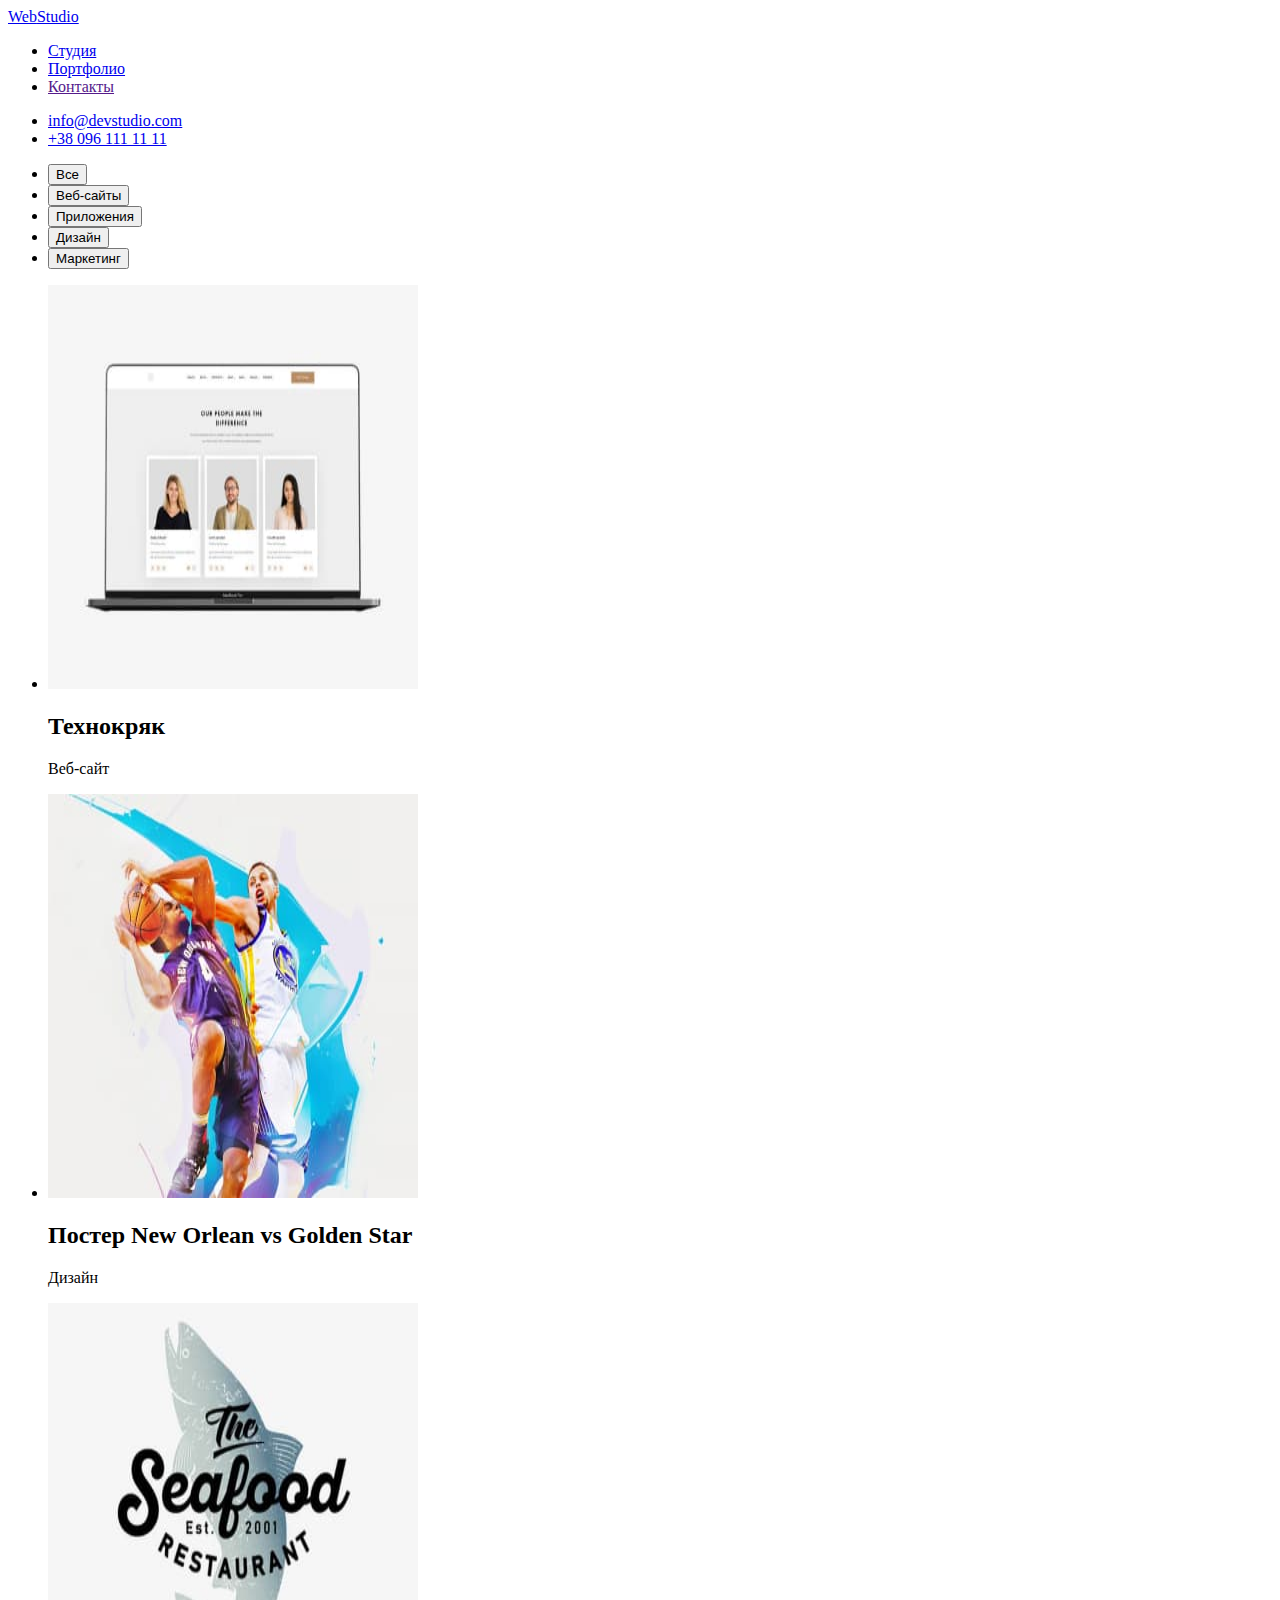
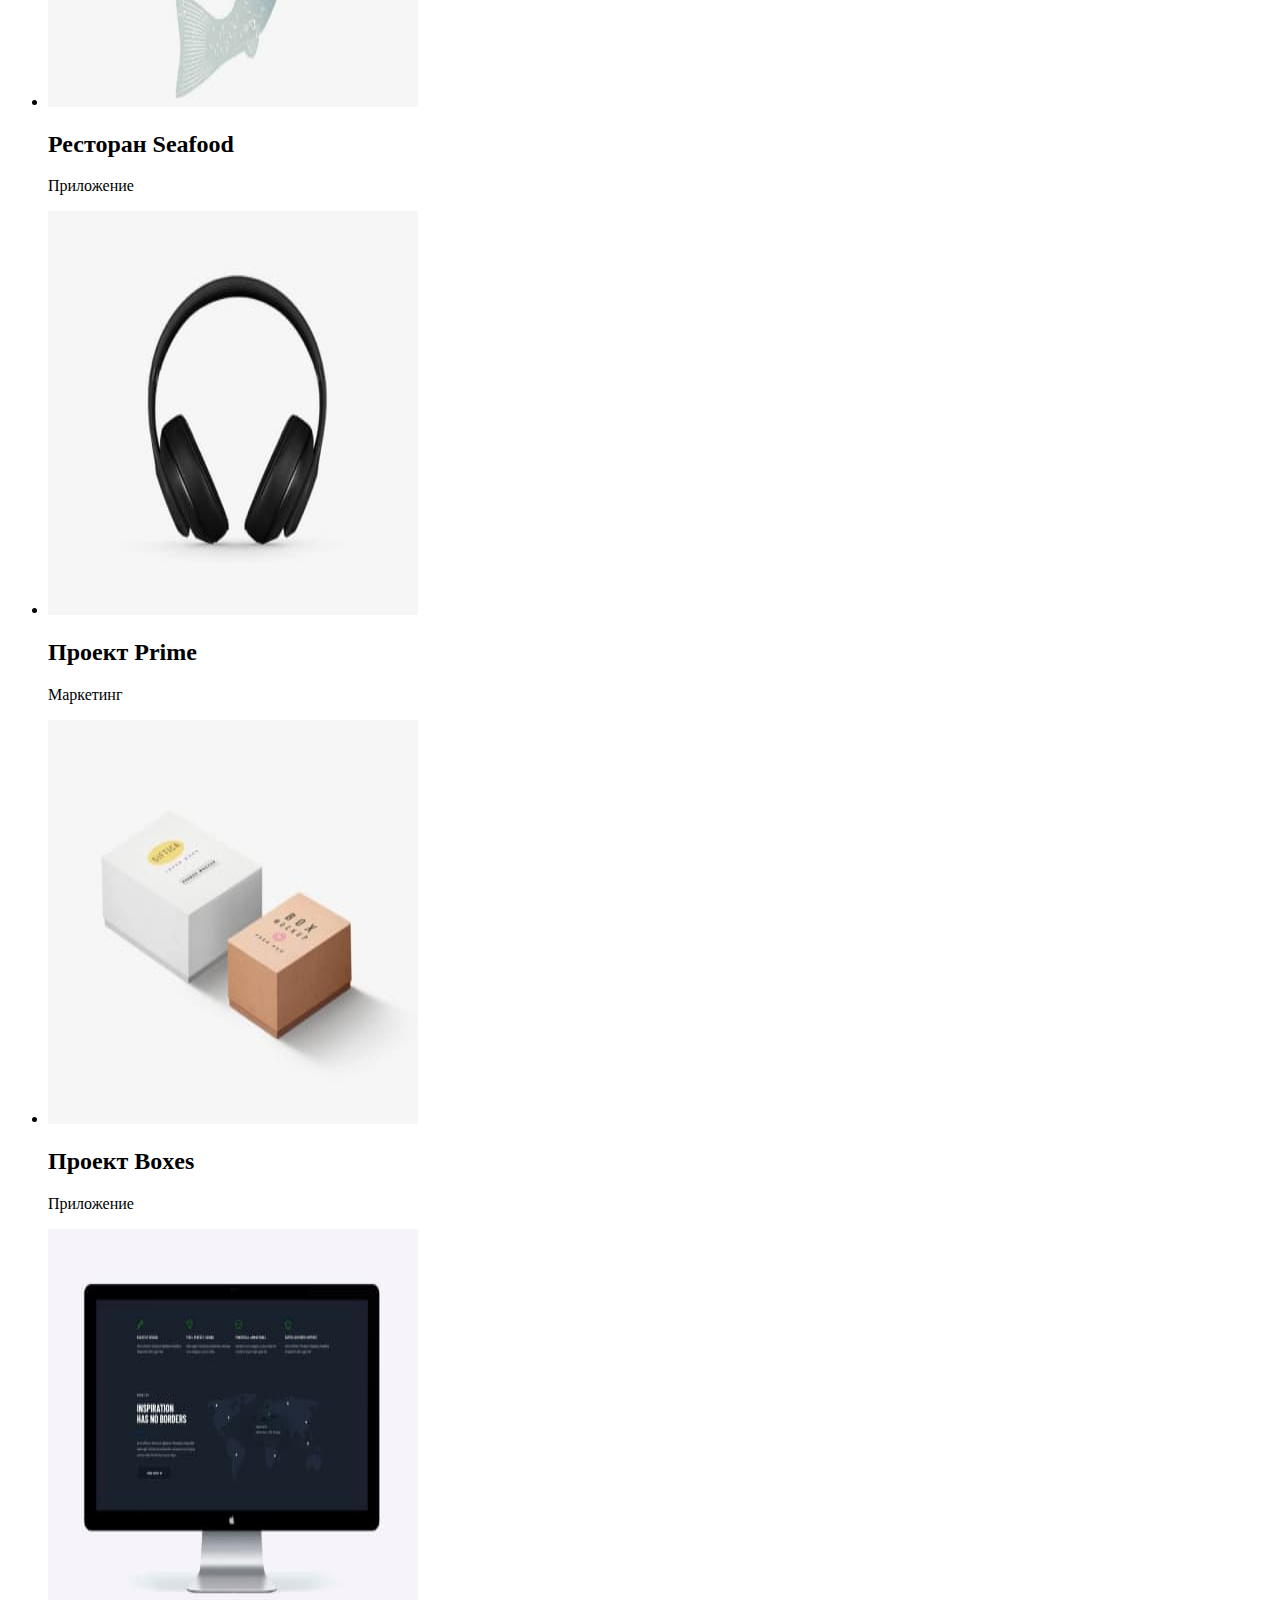
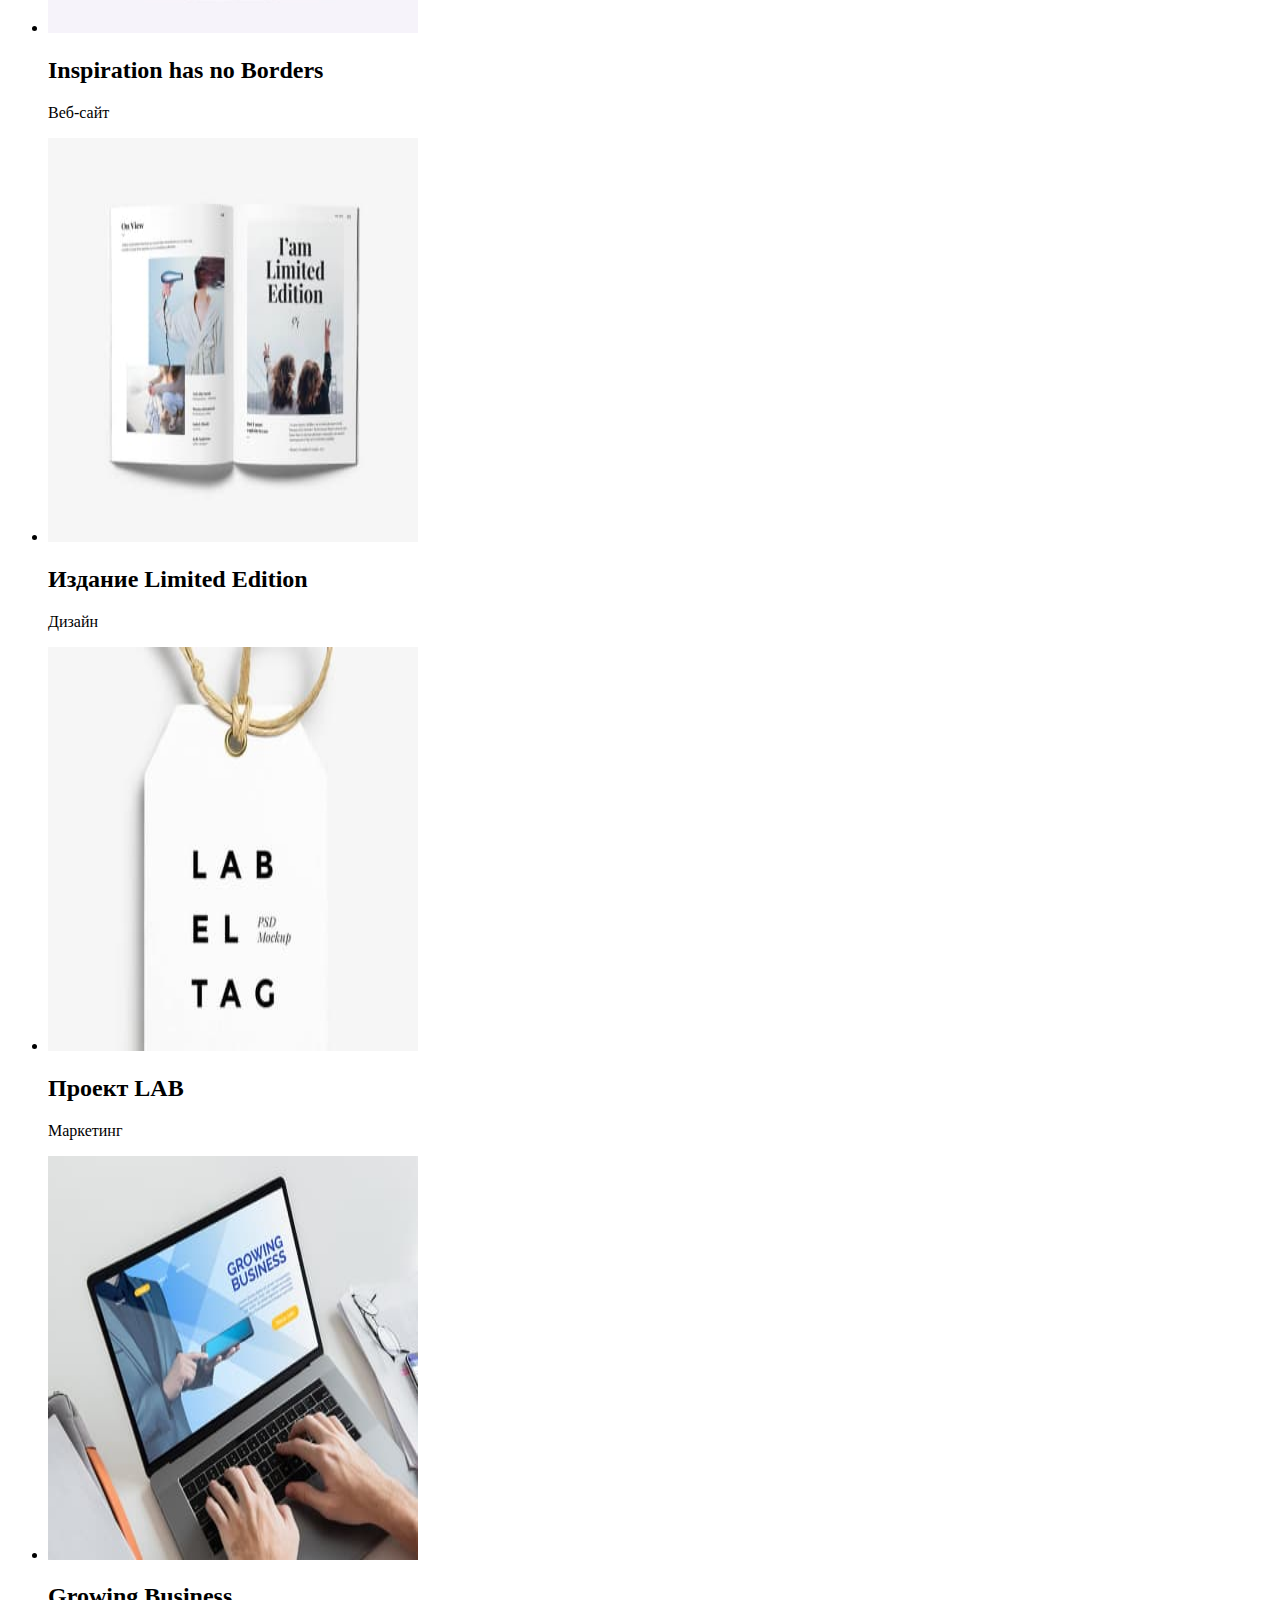
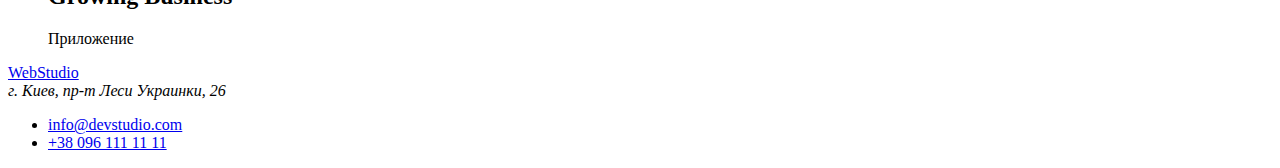
==== portfolio.html @ a2f42a46 "make html structure for portfolio" ====
<!DOCTYPE html>
<html lang="en">
  <head>
    <meta charset="UTF-8" />
    <meta http-equiv="X-UA-Compatible" content="IE=edge" />
    <meta name="viewport" content="width=device-width, initial-scale=1.0" />
    <link rel="stylesheet" href="./css/styles.css" />
    <title>Portfolio</title>
  </head>
  <body>
    <header>
      <a href="./index.html"> <span>Web</span>Studio</a>
      <!--Навигация-->
      <nav>
        <ul>
          <li><a href="./index.html">Студия</a></li>
          <li><a href="./portfolio.html">Портфолио</a></li>
          <li><a href="">Контакты</a></li>
        </ul>
      </nav>
      <!--Контакты-->
      <ul>
        <li>
          <a href="mailto:info@devstudio.com">info@devstudio.com</a>
        </li>
        <li>
          <a href="tel:+380961111111">+38 096 111 11 11</a>
        </li>
      </ul>
    </header>

    <main>
      <!--Фильтр-->
      <section>
        <ul>
          <li><button type="button">Все</button></li>
          <li><button type="button">Веб-сайты</button></li>
          <li><button type="button">Приложения</button></li>
          <li><button type="button">Дизайн</button></li>
          <li><button type="button">Маркетинг</button></li>
        </ul>
      </section>
      <!--Проекты-->
      <section>
        <ul>
          <li>
            <img
              width="370"
              height="404"
              src="./img/portfolio1.jpg"
              alt="Технокряк"
            />
            <h2>Технокряк</h2>
            <p>Веб-сайт</p>
          </li>
          <li>
            <img
              width="370"
              height="404"
              src="./img/portfolio2.jpg"
              alt="Постер New Orlean vs Golden Star"
            />
            <h2>Постер New Orlean vs Golden Star</h2>
            <p>Дизайн</p>
          </li>
          <li>
            <img
              width="370"
              height="404"
              src="./img/portfolio3.jpg"
              alt="Ресторан Seafood"
            />
            <h2>Ресторан Seafood</h2>
            <p>Приложение</p>
          </li>
          <li>
            <img
              width="370"
              height="404"
              src="./img/portfolio4.jpg"
              alt="Проект Prime"
            />
            <h2>Проект Prime</h2>
            <p>Маркетинг</p>
          </li>
          <li>
            <img
              width="370"
              height="404"
              src="./img/portfolio5.jpg"
              alt="Проект Boxes"
            />
            <h2>Проект Boxes</h2>
            <p>Приложение</p>
          </li>
          <li>
            <img
              width="370"
              height="404"
              src="./img/portfolio6.jpg"
              alt="Inspiration has no Borders"
            />
            <h2>Inspiration has no Borders</h2>
            <p>Веб-сайт</p>
          </li>
          <li>
            <img
              width="370"
              height="404"
              src="./img/portfolio7.jpg"
              alt="Издание Limited Edition"
            />
            <h2>Издание Limited Edition</h2>
            <p>Дизайн</p>
          </li>
          <li>
            <img
              width="370"
              height="404"
              src="./img/portfolio8.jpg"
              alt="Проект LAB"
            />
            <h2>Проект LAB</h2>
            <p>Маркетинг</p>
          </li>
          <li>
            <img
              width="370"
              height="404"
              src="./img/portfolio9.jpg"
              alt="Growing Business"
            />
            <h2>Growing Business</h2>
            <p>Приложение</p>
          </li>
        </ul>
      </section>
    </main>

    <footer>
      <!-- Контакты -->
      <a href="./index.html"><span>Web</span>Studio</a>
      <address>г. Киев, пр-т Леси Украинки, 26</address>
      <ul>
        <li>
          <a href="mailto:info@devstudio.com">info@devstudio.com</a>
        </li>
        <li>
          <a href="tel:+380961111111">+38 096 111 11 11</a>
        </li>
      </ul>
    </footer>
  </body>
</html>
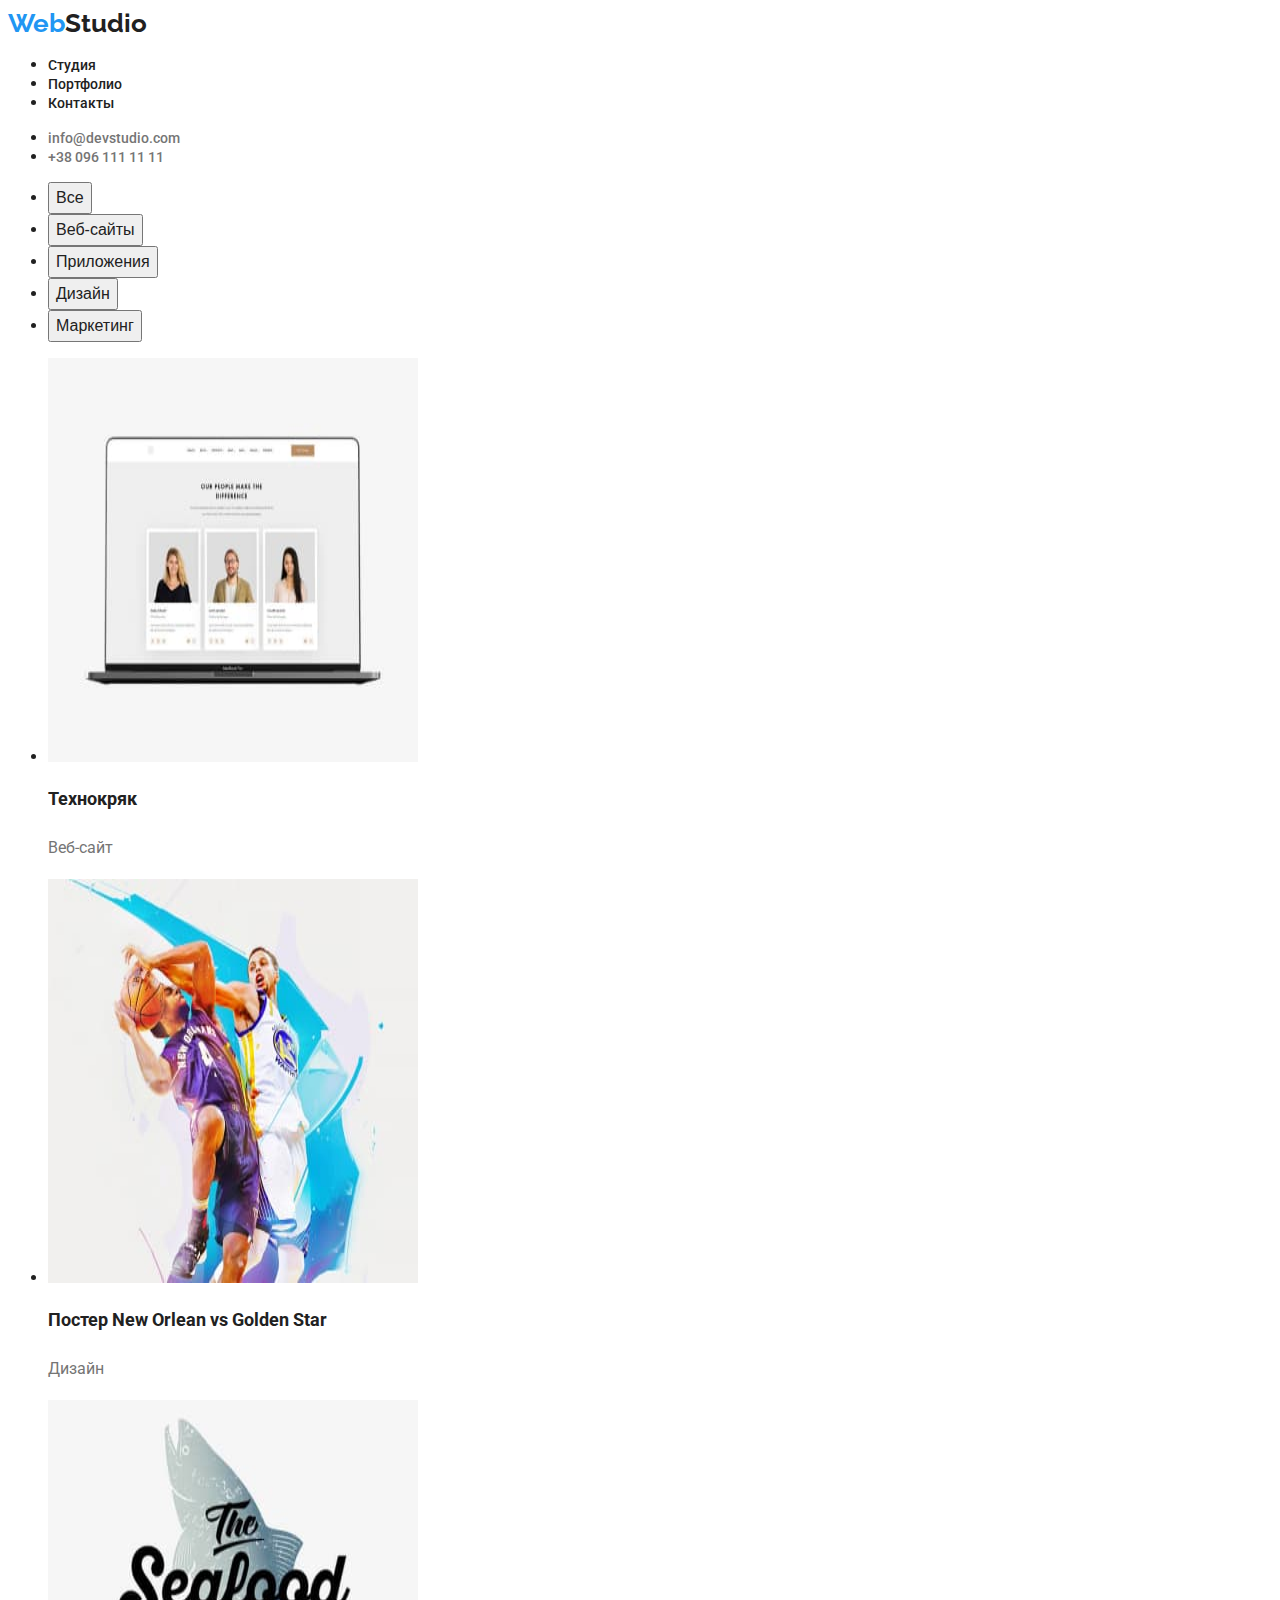
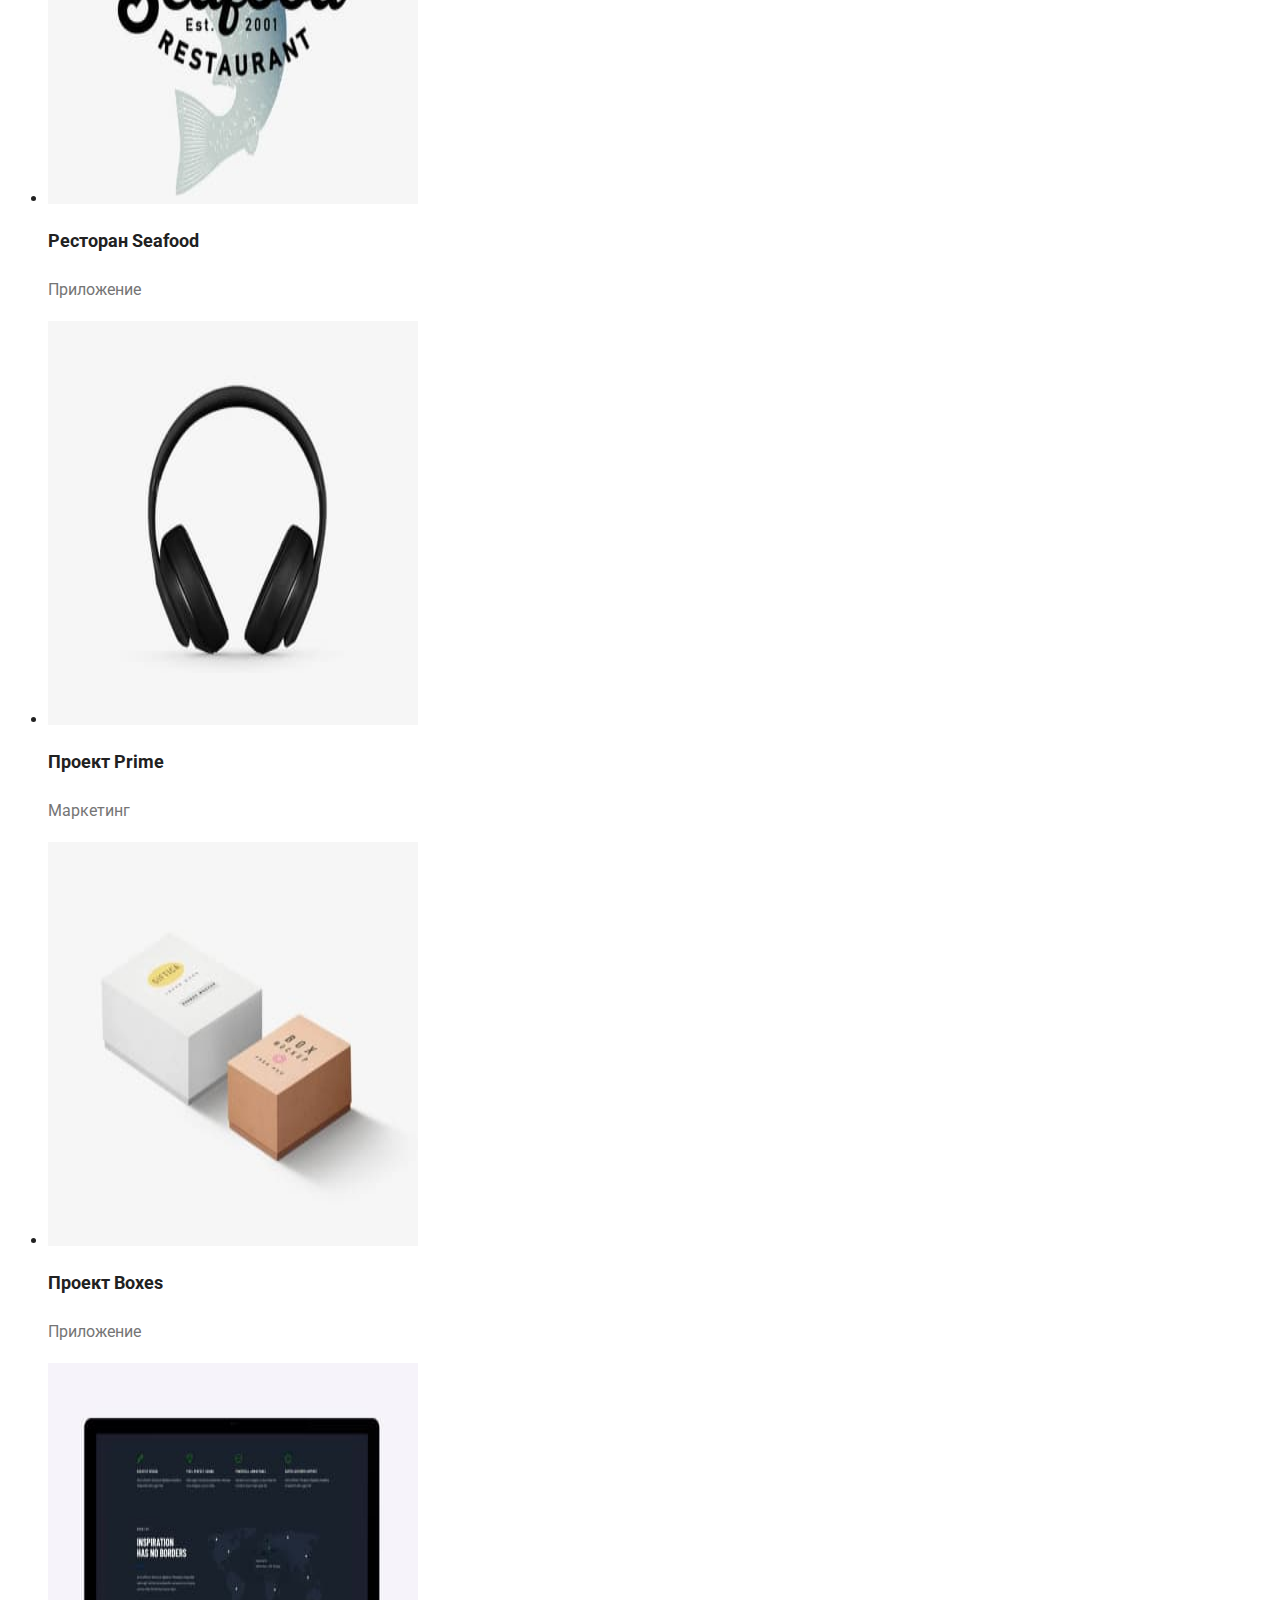
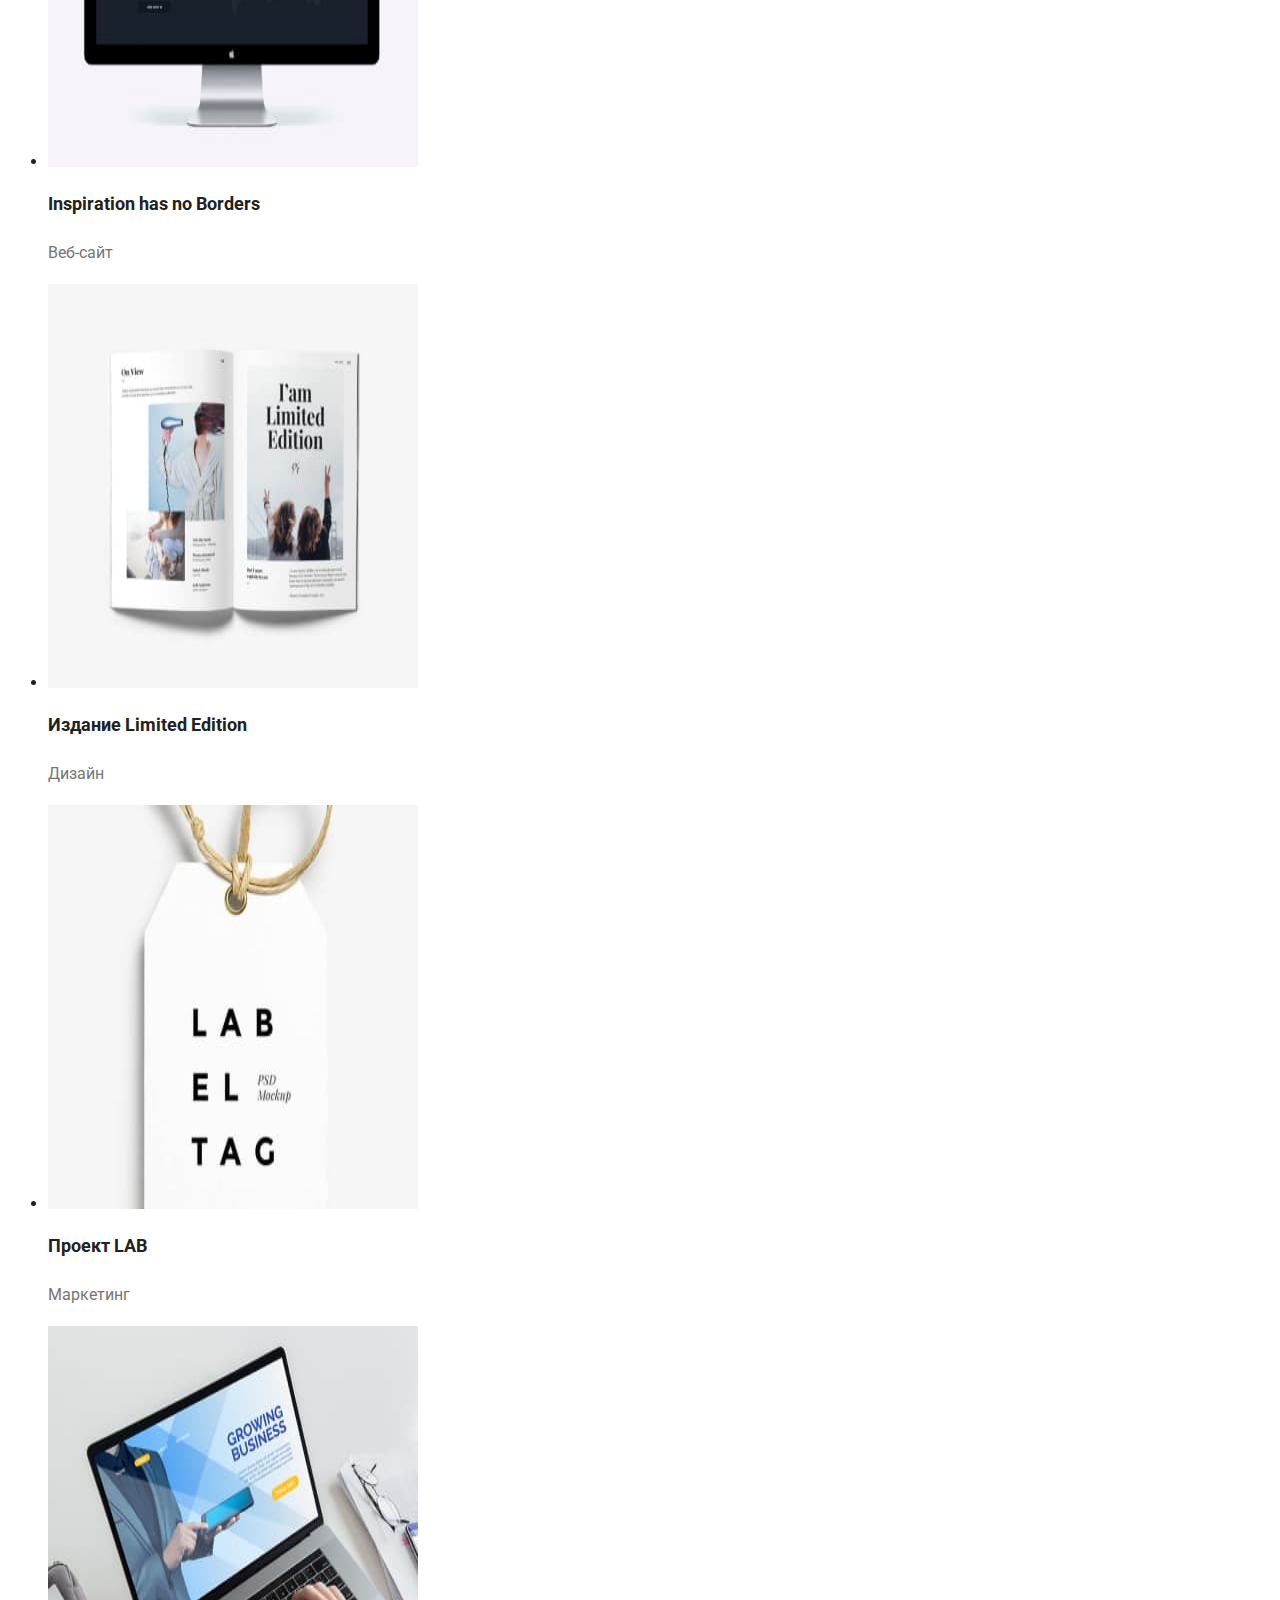
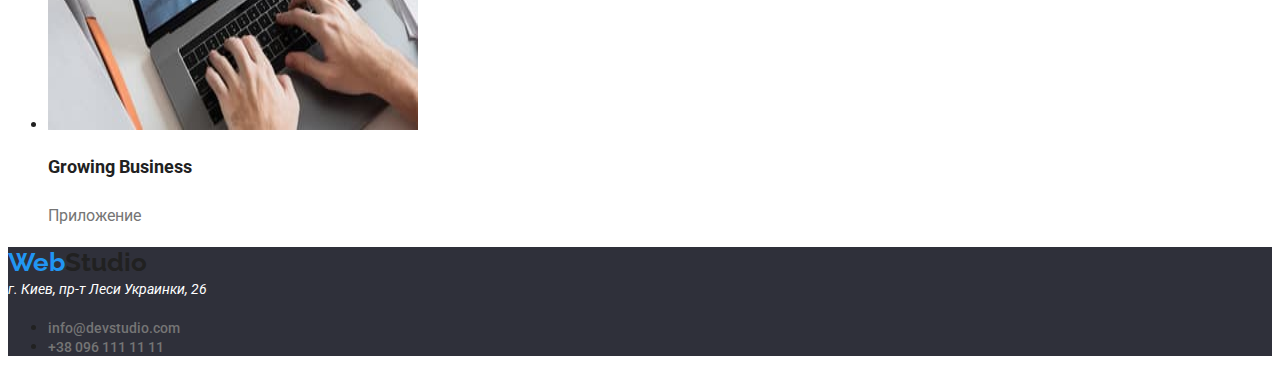
==== commit 73250fd1: "add styles to portfolio" ====
--- a/portfolio.html
+++ b/portfolio.html
@@ -5,43 +5,44 @@
     <meta http-equiv="X-UA-Compatible" content="IE=edge" />
     <meta name="viewport" content="width=device-width, initial-scale=1.0" />
     <link rel="stylesheet" href="./css/styles.css" />
+    <link rel="preconnect" href="https://fonts.googleapis.com">
+    <link rel="preconnect" href="https://fonts.gstatic.com" crossorigin>
+    <link href="https://fonts.googleapis.com/css2?family=Raleway:wght@700&family=Roboto:wght@400;500;700;900&display=swap" rel="stylesheet">
     <title>Portfolio</title>
   </head>
   <body>
     <header>
-      <a href="./index.html"> <span>Web</span>Studio</a>
+      <a class="logo" href="./index.html"> <span class="logo-web">Web</span>Studio</a>
       <!--Навигация-->
       <nav>
         <ul>
-          <li><a href="./index.html">Студия</a></li>
-          <li><a href="./portfolio.html">Портфолио</a></li>
-          <li><a href="">Контакты</a></li>
+          <li><a class="nav-link" href="./index.html">Студия</a></li>
+          <li><a class="nav-link" href="./portfolio.html">Портфолио</a></li>
+          <li><a class="nav-link" href="">Контакты</a></li>
         </ul>
       </nav>
       <!--Контакты-->
       <ul>
         <li>
-          <a href="mailto:info@devstudio.com">info@devstudio.com</a>
+          <a class="contact-link" href="mailto:info@devstudio.com">info@devstudio.com</a>
         </li>
         <li>
-          <a href="tel:+380961111111">+38 096 111 11 11</a>
+          <a class="contact-link" href="tel:+380961111111">+38 096 111 11 11</a>
         </li>
       </ul>
     </header>
 
     <main>
-      <!--Фильтр-->
       <section>
+        <!--Фильтр-->
         <ul>
-          <li><button type="button">Все</button></li>
-          <li><button type="button">Веб-сайты</button></li>
-          <li><button type="button">Приложения</button></li>
-          <li><button type="button">Дизайн</button></li>
-          <li><button type="button">Маркетинг</button></li>
+          <li><button class="btn-filter" type="button">Все</button></li>
+          <li><button class="btn-filter" type="button">Веб-сайты</button></li>
+          <li><button class="btn-filter" type="button">Приложения</button></li>
+          <li><button class="btn-filter" type="button">Дизайн</button></li>
+          <li><button class="btn-filter" type="button">Маркетинг</button></li>
         </ul>
-      </section>
-      <!--Проекты-->
-      <section>
+        <!--Проекты-->
         <ul>
           <li>
             <img
@@ -50,8 +51,8 @@
               src="./img/portfolio1.jpg"
               alt="Технокряк"
             />
-            <h2>Технокряк</h2>
-            <p>Веб-сайт</p>
+            <h2 class="portfolio-title">Технокряк</h2>
+            <p class="portfolio-category">Веб-сайт</p>
           </li>
           <li>
             <img
@@ -60,8 +61,8 @@
               src="./img/portfolio2.jpg"
               alt="Постер New Orlean vs Golden Star"
             />
-            <h2>Постер New Orlean vs Golden Star</h2>
-            <p>Дизайн</p>
+            <h2 class="portfolio-title">Постер New Orlean vs Golden Star</h2>
+            <p class="portfolio-category">Дизайн</p>
           </li>
           <li>
             <img
@@ -70,8 +71,8 @@
               src="./img/portfolio3.jpg"
               alt="Ресторан Seafood"
             />
-            <h2>Ресторан Seafood</h2>
-            <p>Приложение</p>
+            <h2 class="portfolio-title">Ресторан Seafood</h2>
+            <p class="portfolio-category">Приложение</p>
           </li>
           <li>
             <img
@@ -80,8 +81,8 @@
               src="./img/portfolio4.jpg"
               alt="Проект Prime"
             />
-            <h2>Проект Prime</h2>
-            <p>Маркетинг</p>
+            <h2 class="portfolio-title">Проект Prime</h2>
+            <p class="portfolio-category">Маркетинг</p>
           </li>
           <li>
             <img
@@ -90,8 +91,8 @@
               src="./img/portfolio5.jpg"
               alt="Проект Boxes"
             />
-            <h2>Проект Boxes</h2>
-            <p>Приложение</p>
+            <h2 class="portfolio-title">Проект Boxes</h2>
+            <p class="portfolio-category">Приложение</p>
           </li>
           <li>
             <img
@@ -100,8 +101,8 @@
               src="./img/portfolio6.jpg"
               alt="Inspiration has no Borders"
             />
-            <h2>Inspiration has no Borders</h2>
-            <p>Веб-сайт</p>
+            <h2 class="portfolio-title">Inspiration has no Borders</h2>
+            <p class="portfolio-category">Веб-сайт</p>
           </li>
           <li>
             <img
@@ -110,8 +111,8 @@
               src="./img/portfolio7.jpg"
               alt="Издание Limited Edition"
             />
-            <h2>Издание Limited Edition</h2>
-            <p>Дизайн</p>
+            <h2 class="portfolio-title">Издание Limited Edition</h2>
+            <p class="portfolio-category">Дизайн</p>
           </li>
           <li>
             <img
@@ -120,8 +121,8 @@
               src="./img/portfolio8.jpg"
               alt="Проект LAB"
             />
-            <h2>Проект LAB</h2>
-            <p>Маркетинг</p>
+            <h2 class="portfolio-title">Проект LAB</h2>
+            <p class="portfolio-category">Маркетинг</p>
           </li>
           <li>
             <img
@@ -130,23 +131,23 @@
               src="./img/portfolio9.jpg"
               alt="Growing Business"
             />
-            <h2>Growing Business</h2>
-            <p>Приложение</p>
+            <h2 class="portfolio-title">Growing Business</h2>
+            <p class="portfolio-category">Приложение</p>
           </li>
         </ul>
       </section>
     </main>
 
-    <footer>
+    <footer class="footer">
       <!-- Контакты -->
-      <a href="./index.html"><span>Web</span>Studio</a>
-      <address>г. Киев, пр-т Леси Украинки, 26</address>
+      <a class="logo" href="./index.html"><span class="logo-web">Web</span>Studio</a>
+      <address class="address">г. Киев, пр-т Леси Украинки, 26</address>
       <ul>
         <li>
-          <a href="mailto:info@devstudio.com">info@devstudio.com</a>
+          <a class="contact-link" href="mailto:info@devstudio.com">info@devstudio.com</a>
         </li>
         <li>
-          <a href="tel:+380961111111">+38 096 111 11 11</a>
+          <a class="contact-link" href="tel:+380961111111">+38 096 111 11 11</a>
         </li>
       </ul>
     </footer>
--- a/css/styles.css
+++ b/css/styles.css
@@ -0,0 +1,79 @@
+:root {
+    --active-color: #2196F3;
+    --white-color: #FFFFFF;
+    --general-text-color: #212121;
+  }
+body { 
+    font-family: 'Roboto', sans-serif;
+    background-color: var(--white-color);
+    color: var(--general-text-color);
+}
+/* Header */
+.logo {   
+    font-weight: 700;
+    font-size: 26px;
+    line-height:1.2;
+    font-family: 'Raleway', sans-serif; 
+    color: var(--general-text-color);
+    text-decoration: none;
+}
+.logo-web {
+    color: var(--active-color);
+}
+.nav-link {
+    font-weight: 500;
+    font-size: 14px;
+    line-height: 1.15;
+    color: var(--general-text-color);
+    text-decoration: none;
+}
+.nav-link:hover,
+.nav-link:focus {
+    color: var(--active-color);
+}
+.contact-link {
+    color: #757575;
+    font-weight: 500;
+    font-size: 14px;
+    line-height: 1.15;
+    text-decoration: none;
+}
+.contact-link:hover,
+.contact-link:focus {
+    color: var(--active-color);
+}
+/* Main */
+.btn-filter {
+    color: var(--general-text-color);
+    cursor: pointer;
+    font-weight: 500;
+    font-size: 16px;
+    line-height: 1.625;
+}
+.btn-filter:hover,
+.btn-filter:focus {
+    color: var(--white-color);
+    background-color: var(--active-color);
+}
+.portfolio-title {
+    font-weight: 700;
+    font-size: 18px;
+    line-height: 2;
+    color: var(--general-text-color);
+}
+.portfolio-category {
+    font-weight: 400;
+    font-size: 16px;
+    line-height: 1.875;
+    color: #757575;
+}
+/* footer */
+.footer {
+    background-color: #2F303A;
+}
+.address {
+    font-weight: 400;
+    font-size: 14px;
+    line-height: 1.7;
+    color: var(--white-color);
+}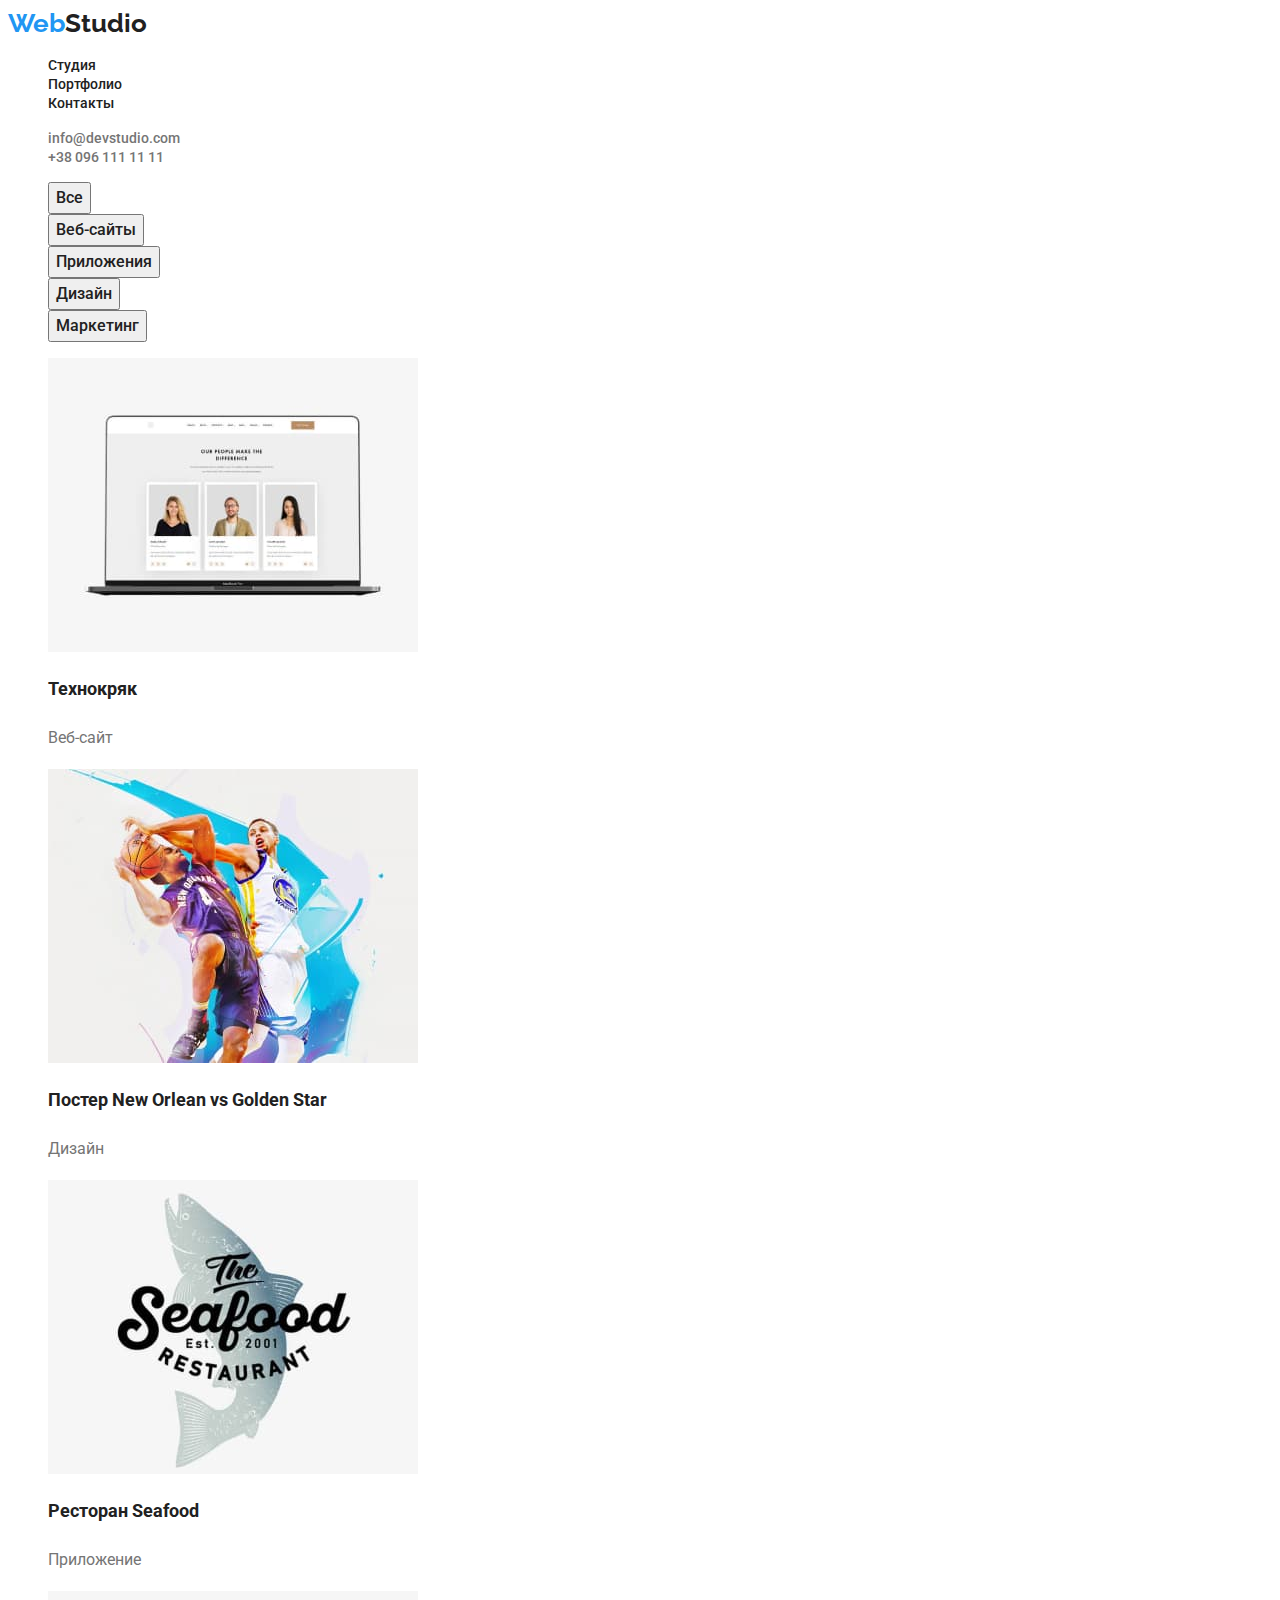
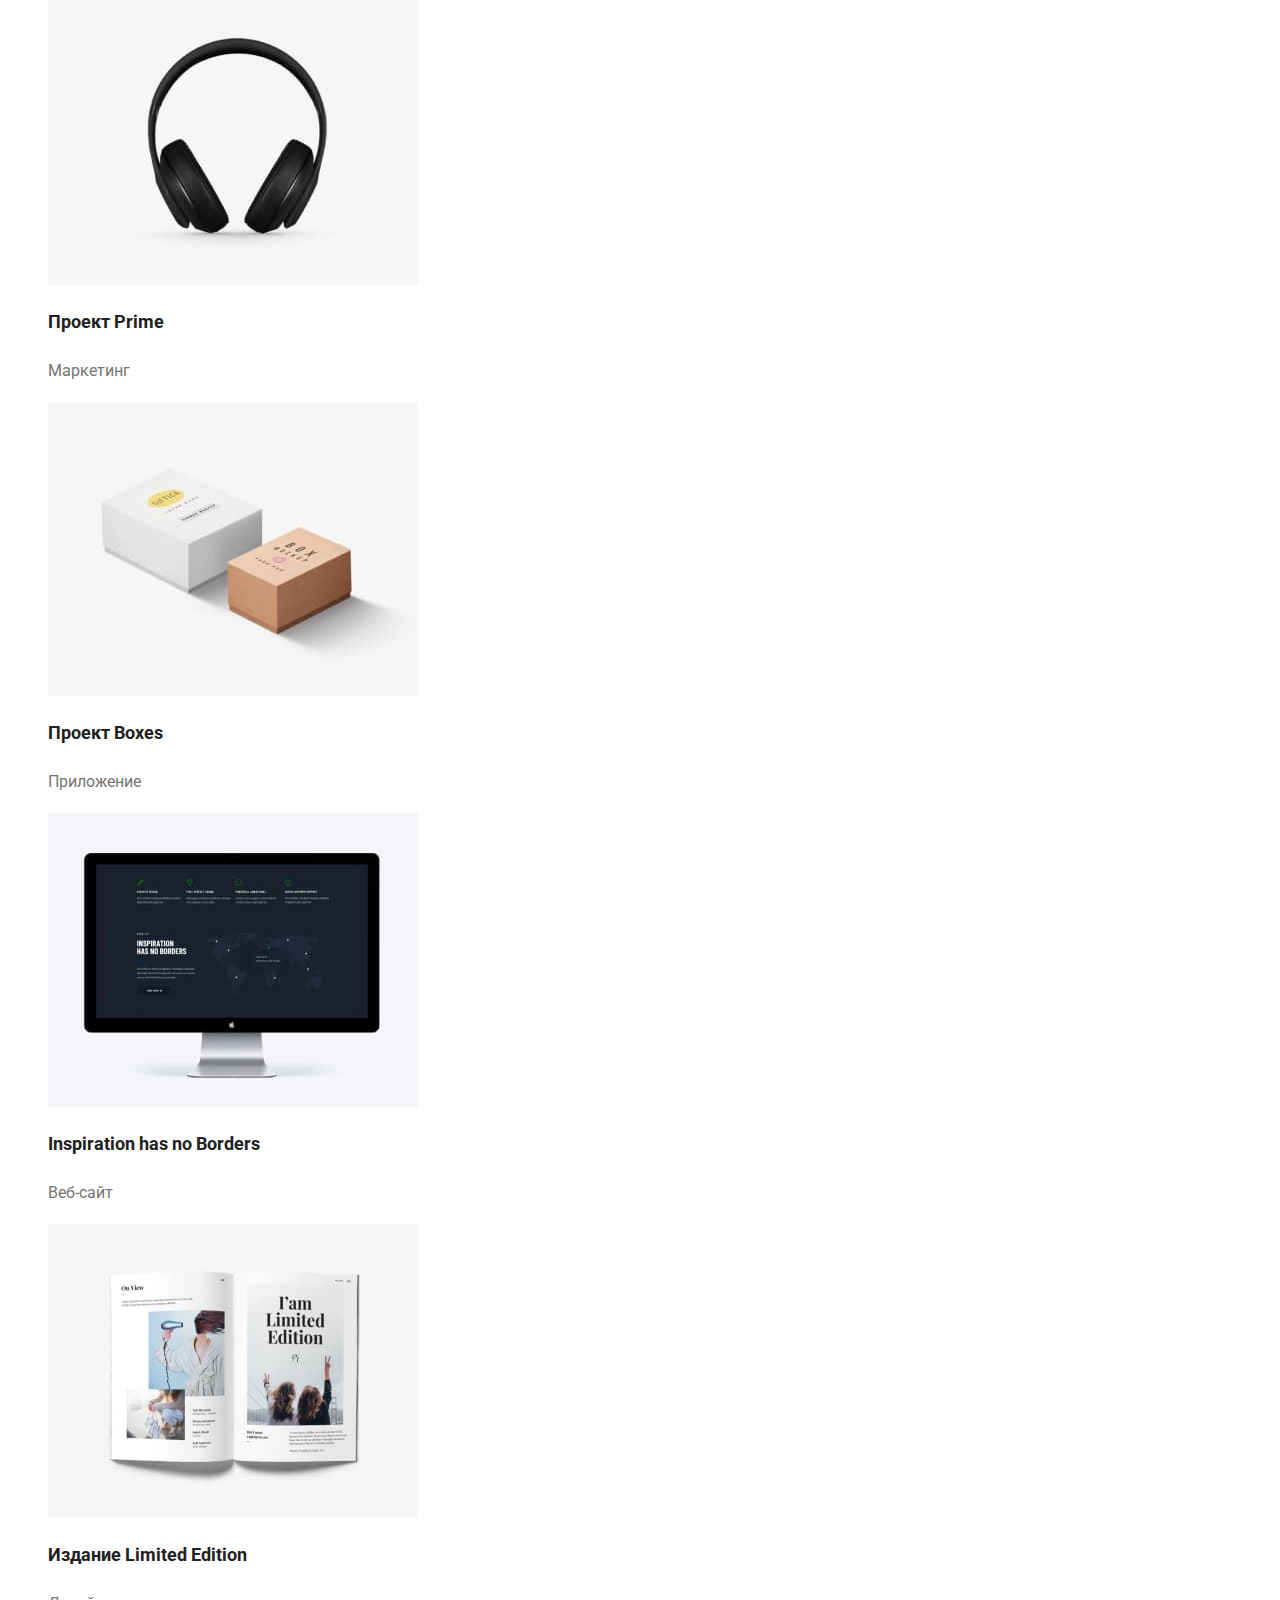
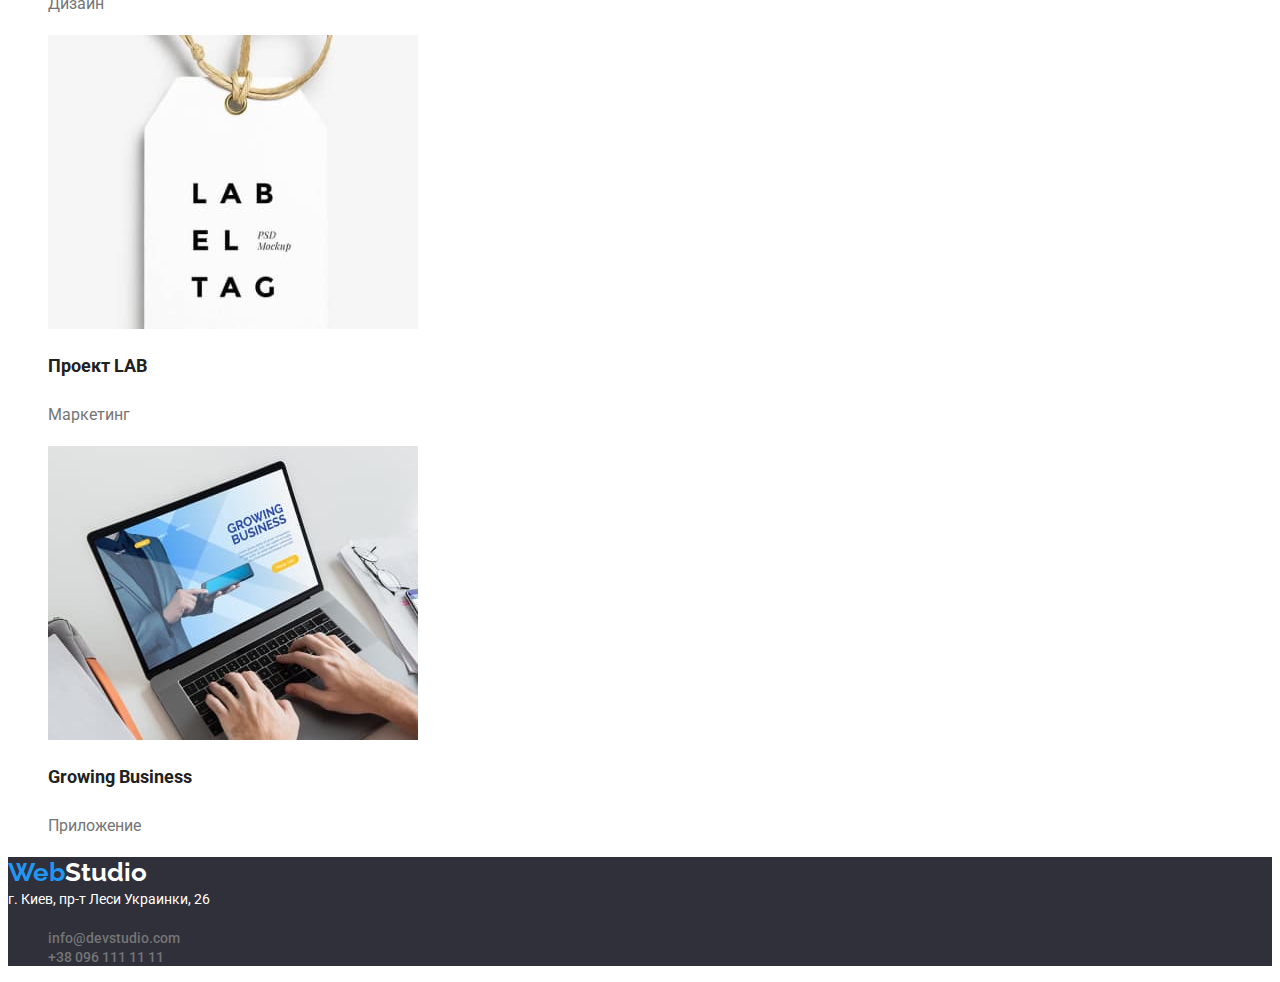
==== commit 8bc7d36d: "fixed remarks" ====
--- a/portfolio.html
+++ b/portfolio.html
@@ -5,26 +5,33 @@
     <meta http-equiv="X-UA-Compatible" content="IE=edge" />
     <meta name="viewport" content="width=device-width, initial-scale=1.0" />
     <link rel="stylesheet" href="./css/styles.css" />
-    <link rel="preconnect" href="https://fonts.googleapis.com">
-    <link rel="preconnect" href="https://fonts.gstatic.com" crossorigin>
-    <link href="https://fonts.googleapis.com/css2?family=Raleway:wght@700&family=Roboto:wght@400;500;700;900&display=swap" rel="stylesheet">
+    <link rel="preconnect" href="https://fonts.googleapis.com" />
+    <link rel="preconnect" href="https://fonts.gstatic.com" crossorigin />
+    <link
+      href="https://fonts.googleapis.com/css2?family=Raleway:wght@700&family=Roboto:wght@400;500;700;900&display=swap"
+      rel="stylesheet"
+    />
     <title>Portfolio</title>
   </head>
   <body>
     <header>
-      <a class="logo" href="./index.html"> <span class="logo-web">Web</span>Studio</a>
+      <a class="logo" href="./index.html">
+        Web<span class="logo-web">Studio</span></a
+      >
       <!--Навигация-->
       <nav>
-        <ul>
+        <ul class="list">
           <li><a class="nav-link" href="./index.html">Студия</a></li>
           <li><a class="nav-link" href="./portfolio.html">Портфолио</a></li>
           <li><a class="nav-link" href="">Контакты</a></li>
         </ul>
       </nav>
       <!--Контакты-->
-      <ul>
+      <ul class="list">
         <li>
-          <a class="contact-link" href="mailto:info@devstudio.com">info@devstudio.com</a>
+          <a class="contact-link" href="mailto:info@devstudio.com"
+            >info@devstudio.com</a
+          >
         </li>
         <li>
           <a class="contact-link" href="tel:+380961111111">+38 096 111 11 11</a>
@@ -35,7 +42,7 @@
     <main>
       <section>
         <!--Фильтр-->
-        <ul>
+        <ul class="list">
           <li><button class="btn-filter" type="button">Все</button></li>
           <li><button class="btn-filter" type="button">Веб-сайты</button></li>
           <li><button class="btn-filter" type="button">Приложения</button></li>
@@ -43,11 +50,11 @@
           <li><button class="btn-filter" type="button">Маркетинг</button></li>
         </ul>
         <!--Проекты-->
-        <ul>
+        <ul class="list">
           <li>
             <img
               width="370"
-              height="404"
+              height="294"
               src="./img/portfolio1.jpg"
               alt="Технокряк"
             />
@@ -57,7 +64,7 @@
           <li>
             <img
               width="370"
-              height="404"
+              height="294"
               src="./img/portfolio2.jpg"
               alt="Постер New Orlean vs Golden Star"
             />
@@ -67,7 +74,7 @@
           <li>
             <img
               width="370"
-              height="404"
+              height="294"
               src="./img/portfolio3.jpg"
               alt="Ресторан Seafood"
             />
@@ -77,7 +84,7 @@
           <li>
             <img
               width="370"
-              height="404"
+              height="294"
               src="./img/portfolio4.jpg"
               alt="Проект Prime"
             />
@@ -87,7 +94,7 @@
           <li>
             <img
               width="370"
-              height="404"
+              height="294"
               src="./img/portfolio5.jpg"
               alt="Проект Boxes"
             />
@@ -97,7 +104,7 @@
           <li>
             <img
               width="370"
-              height="404"
+              height="294"
               src="./img/portfolio6.jpg"
               alt="Inspiration has no Borders"
             />
@@ -107,7 +114,7 @@
           <li>
             <img
               width="370"
-              height="404"
+              height="294"
               src="./img/portfolio7.jpg"
               alt="Издание Limited Edition"
             />
@@ -117,7 +124,7 @@
           <li>
             <img
               width="370"
-              height="404"
+              height="294"
               src="./img/portfolio8.jpg"
               alt="Проект LAB"
             />
@@ -127,7 +134,7 @@
           <li>
             <img
               width="370"
-              height="404"
+              height="294"
               src="./img/portfolio9.jpg"
               alt="Growing Business"
             />
@@ -140,11 +147,15 @@
 
     <footer class="footer">
       <!-- Контакты -->
-      <a class="logo" href="./index.html"><span class="logo-web">Web</span>Studio</a>
+      <a class="logo" href="./index.html">
+        Web<span class="logo-web-footer">Studio</span></a
+      >
       <address class="address">г. Киев, пр-т Леси Украинки, 26</address>
-      <ul>
+      <ul class="list">
         <li>
-          <a class="contact-link" href="mailto:info@devstudio.com">info@devstudio.com</a>
+          <a class="contact-link" href="mailto:info@devstudio.com"
+            >info@devstudio.com</a
+          >
         </li>
         <li>
           <a class="contact-link" href="tel:+380961111111">+38 096 111 11 11</a>
--- a/css/styles.css
+++ b/css/styles.css
@@ -2,6 +2,7 @@
     --active-color: #2196F3;
     --white-color: #FFFFFF;
     --general-text-color: #212121;
+    --grey-color: #757575;
   }
 body { 
     font-family: 'Roboto', sans-serif;
@@ -14,11 +15,17 @@
     font-size: 26px;
     line-height:1.2;
     font-family: 'Raleway', sans-serif; 
-    color: var(--general-text-color);
+    color: var(--active-color);
     text-decoration: none;
 }
 .logo-web {
-    color: var(--active-color);
+    color: var(--general-text-color);
+}
+.logo-web-footer {
+    color: var(--white-color);
+}
+.list {
+    list-style: none;
 }
 .nav-link {
     font-weight: 500;
@@ -32,7 +39,7 @@
     color: var(--active-color);
 }
 .contact-link {
-    color: #757575;
+    color: var(--grey-color);
     font-weight: 500;
     font-size: 14px;
     line-height: 1.15;
@@ -43,17 +50,42 @@
     color: var(--active-color);
 }
 /* Main */
+.title-service {
+    font-weight: 900;
+    font-size: 44px;
+    line-height: 1.35;
+    color: var(--white-color);
+    background-color: #2F303A;
+    text-transform: uppercase;
+}
+.btn-service {
+    color: var(--white-color);
+    background-color: var(--active-color);
+    cursor: pointer;
+    font-weight: 700;
+    font-size: 16px;
+    font-family: inherit;
+    line-height: 1.875;   
+}
 .btn-filter {
     color: var(--general-text-color);
     cursor: pointer;
     font-weight: 500;
     font-size: 16px;
+    font-family: inherit;
     line-height: 1.625;
 }
 .btn-filter:hover,
 .btn-filter:focus {
     color: var(--white-color);
     background-color: var(--active-color);
+}
+.title-quaility {
+    font-weight: 700;
+    font-size: 14px;
+    line-height: 1.15;
+    color: var(--general-text-color);
+    text-transform: uppercase;
 }
 .portfolio-title {
     font-weight: 700;
@@ -65,7 +97,37 @@
     font-weight: 400;
     font-size: 16px;
     line-height: 1.875;
-    color: #757575;
+    color: var(--grey-color);
+}
+.quaility-description {
+    font-weight: 400;
+    font-size: 14px;
+    line-height: 1.7;
+    color: var(--grey-color);
+}
+.box-title {
+    font-weight: 700;
+    font-size: 36px;
+    line-height: 1.15;
+    color: var(--general-text-color);
+}
+.team-title {
+    font-weight: 700;
+    font-size: 36px;
+    line-height: 1.15;
+    color: var(--general-text-color);
+}
+.team-name {
+    font-weight: 500;
+    font-size: 16px;
+    line-height: 1.18;
+    color: var(--general-text-color);
+}
+.team-position {
+    font-weight: 400;
+    font-size: 16px;
+    line-height: 1.18;
+    color: var(--grey-color);
 }
 /* footer */
 .footer {
@@ -74,6 +136,7 @@
 .address {
     font-weight: 400;
     font-size: 14px;
+    font-style: normal;
     line-height: 1.7;
     color: var(--white-color);
 }